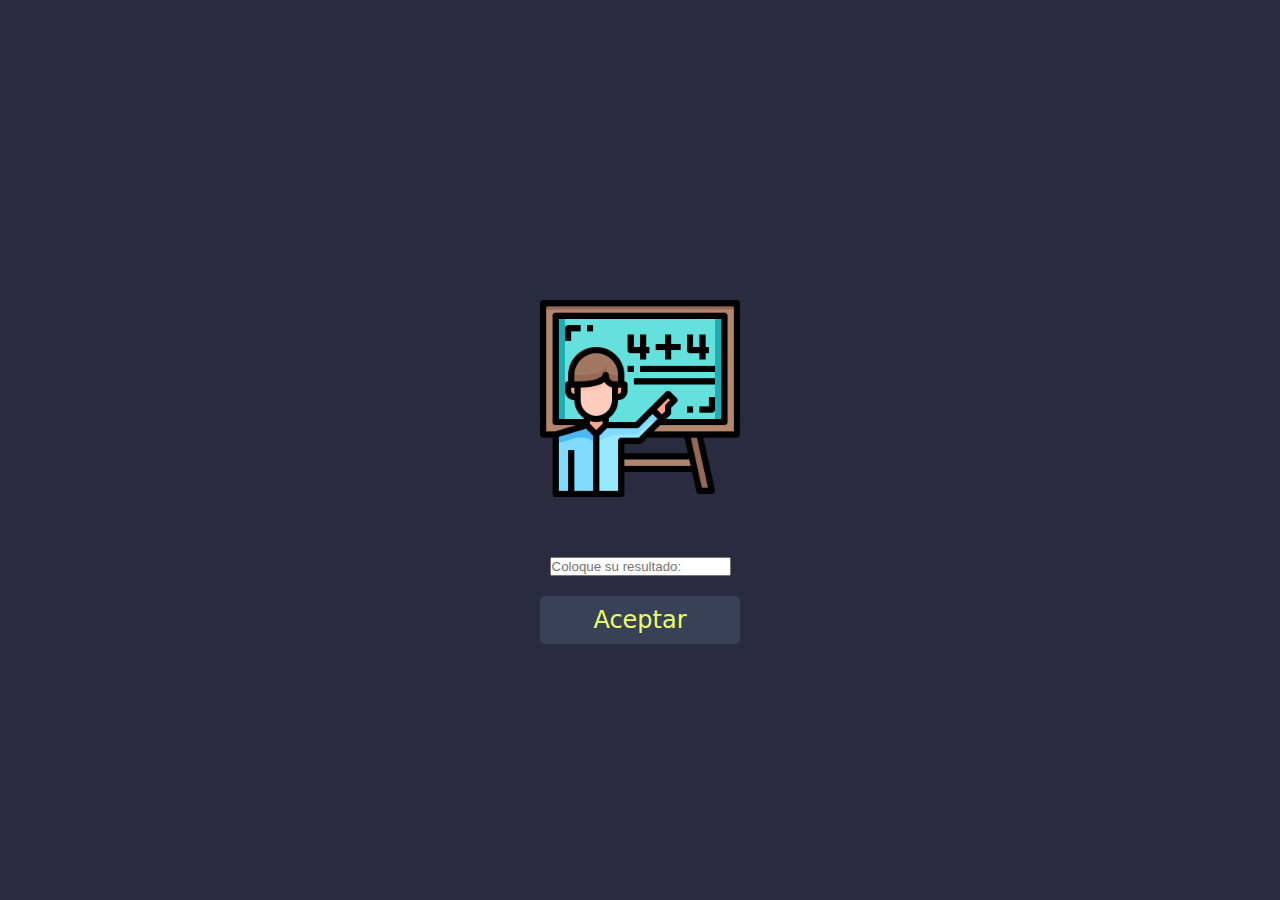
==== pages/examen.html @ fe470232 "Se modificó el proyecto del preentrgable 1" ====
<!DOCTYPE html>
<html lang="en">
  <head>
    <meta charset="UTF-8" />
    <meta name="viewport" content="width=device-width, initial-scale=1.0" />
    <title>Juego | Desafío Matemático</title>
    <link rel="stylesheet" href="../css/style.css" />
    <link rel="icon" href="../img/cerebro.png" />
  </head>
  <body>
    <section class="container">
      <h3 id="puntaje"></h3>
      <h3 id="dificultad_elegida"></h3>
      <img src="../img/calculando.png" alt="" />
      <p id="nro_pregunta"></p>
      <div id="cuentas"></div>
      <input
        type="text"
        id="resultado_usuario"
        autocomplete="off"
        placeholder="Coloque su resultado:"
      />
      <button id="aceptar">Aceptar</button>
    </section>
    <script src="../script/script.js" defer></script>
  </body>
</html>
---- css/style.css ----
* {
  margin: 0;
  padding: 0;
}

body {
  color: white;
  font-family: system-ui, -apple-system, BlinkMacSystemFont, "Segoe UI", Roboto,
    Oxygen, Ubuntu, Cantarell, "Open Sans", "Helvetica Neue", sans-serif;
  background-color: #292c3e;
}

.container {
  max-width: 70%;
  text-align: center;
  margin: auto;
  display: flex;
  flex-direction: column;
  justify-content: center;
  align-items: center;
  height: 100vh;
}

section {
  display: flex;
  flex-direction: column;
  text-align: center;
  align-items: center;
  justify-content: center;
  gap: 20px;
}

section h1 {
  font-size: 2rem;
  color: #eaff6a;
  margin-bottom: 30px;
}

img {
  max-width: 100%;
  width: 200px;
}

button {
  background-color: #384155;
  border: none;
  border-radius: 5px;
  padding: 10px;
  width: 200px;
  cursor: pointer;
  font-family: system-ui, -apple-system, BlinkMacSystemFont, "Segoe UI", Roboto,
    Oxygen, Ubuntu, Cantarell, "Open Sans", "Helvetica Neue", sans-serif;
  font-size: 1.5rem;
  transition: 0.3s all ease-in-out;
  color: #eaff6a;
}

button:hover {
  background-color: #5f6373;
}

.cuadro {
  display: flex;
  gap: 15px;
  align-items: start;
}

.cuadro button {
  border-radius: 5px;
  text-align: center;
  width: 100% !important;
  font-size: 1rem !important;
  color: white;
}
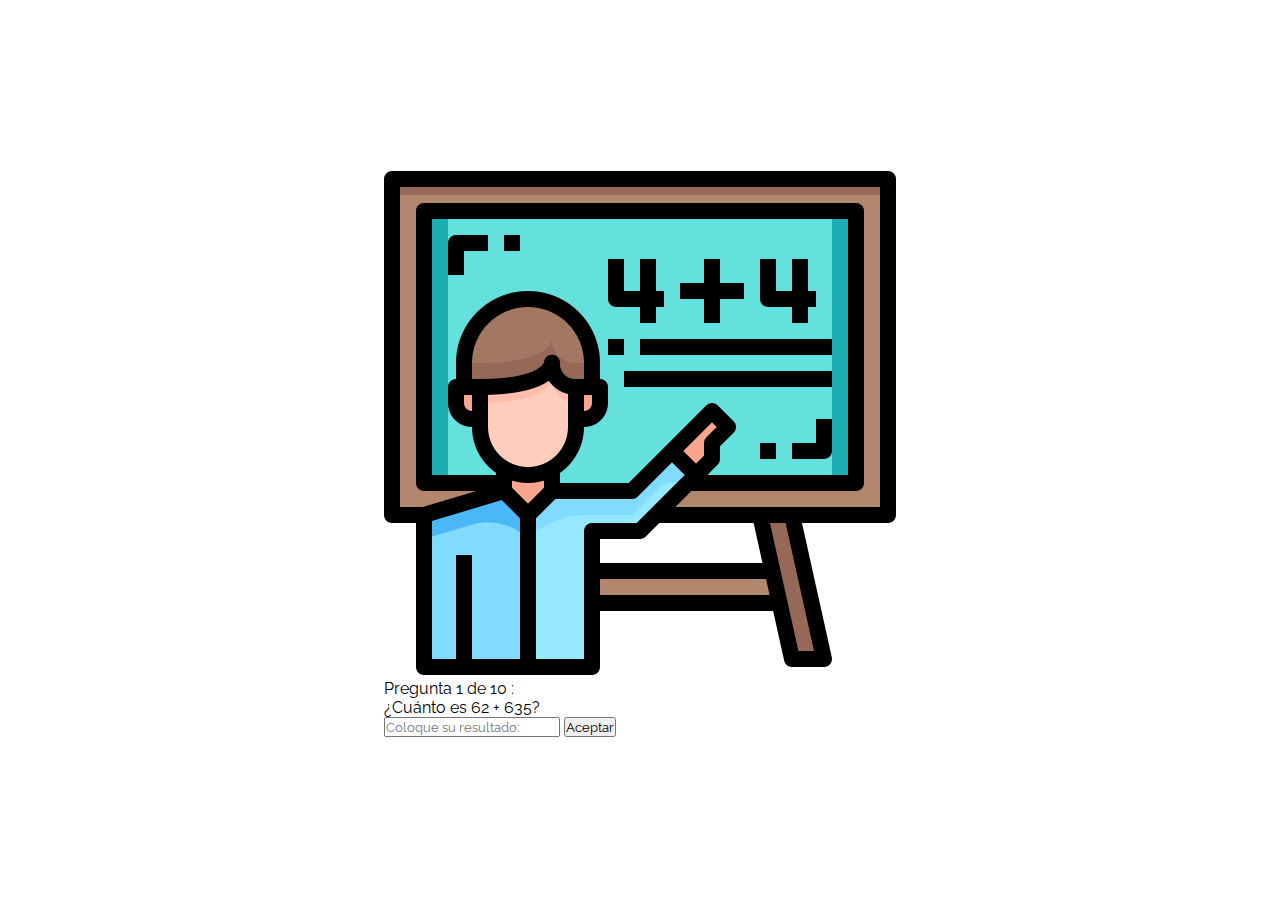
==== commit 9387f4ef: "Se agregó css al login y al register" ====
--- a/pages/examen.html
+++ b/pages/examen.html
@@ -8,7 +8,7 @@
     <link rel="icon" href="../img/cerebro.png" />
   </head>
   <body>
-    <section class="container">
+    <section class="">
       <h3 id="puntaje"></h3>
       <h3 id="dificultad_elegida"></h3>
       <img src="../img/calculando.png" alt="" />
@@ -22,6 +22,6 @@
       />
       <button id="aceptar">Aceptar</button>
     </section>
-    <script src="../script/script.js" defer></script>
+    <script src="../script/examen.js" defer></script>
   </body>
 </html>
--- a/css/style.css
+++ b/css/style.css
@@ -1,74 +1,242 @@
+@import url("https://fonts.googleapis.com/css2?family=Raleway:ital,wght@0,100..900;1,100..900&family=Roboto:ital,wght@0,100;0,300;0,400;0,500;0,700;0,900;1,100;1,300;1,400;1,500;1,700;1,900&display=swap");
+
+:root {
+  --primary-font: "Raleway", sans-serif;
+  --primary-color: #384155;
+}
+
 * {
   margin: 0;
   padding: 0;
-}
-
-body {
-  color: white;
-  font-family: system-ui, -apple-system, BlinkMacSystemFont, "Segoe UI", Roboto,
-    Oxygen, Ubuntu, Cantarell, "Open Sans", "Helvetica Neue", sans-serif;
-  background-color: #292c3e;
+  font-family: var(--primary-font);
+}
+
+body,
+html {
+  margin: 0;
+  height: 100%;
+  width: 100%;
+  display: flex;
+  justify-content: center;
+  align-items: center;
+  font-family: var(--primary-font);
 }
 
 .container {
-  max-width: 70%;
-  text-align: center;
-  margin: auto;
-  display: flex;
-  flex-direction: column;
-  justify-content: center;
-  align-items: center;
+  display: flex;
+  width: 100vw;
   height: 100vh;
-}
-
-section {
-  display: flex;
-  flex-direction: column;
-  text-align: center;
-  align-items: center;
-  justify-content: center;
+  background-color: #a9d0d1;
+}
+
+.explicacion-login {
+  display: flex;
+  flex-direction: column;
+  justify-content: center;
+  align-items: center;
+  text-align: center;
+  color: white;
+  width: 30%; /* 30% del ancho */
+}
+
+.explicacion-login h1 {
+  font-weight: 800;
+  color: white;
+  margin-bottom: 10px;
+  width: 100%;
+}
+
+.explicacion-login img {
+  object-fit: cover;
+  margin-top: 100px;
+  width: 100%;
+}
+
+.login-section {
+  background-color: white;
+  border-radius: 30px 0 0 30px;
+  display: flex;
+  flex-direction: column;
+  justify-content: center;
+  align-items: center;
+  height: 100vh;
   gap: 20px;
 }
 
-section h1 {
-  font-size: 2rem;
-  color: #eaff6a;
-  margin-bottom: 30px;
-}
-
-img {
-  max-width: 100%;
-  width: 200px;
-}
-
-button {
-  background-color: #384155;
+.login-form {
+  width: 50%;
+  display: flex;
+  flex-direction: column;
+  gap: 5px;
+  align-items: center;
+}
+
+.login-section h1 {
+  font-weight: 500;
+  width: 70%;
+  text-align: center;
+}
+
+.login-section input {
+  border: none;
+  border-bottom: 1px solid gray;
+  padding: 10px;
+  width: 100%;
+}
+
+.buttons button {
+  width: 100%;
+  margin-top: 5px;
+  padding: 7px;
   border: none;
   border-radius: 5px;
+  text-align: center;
+  font-size: 1rem;
+  color: white;
+  font-weight: bold;
+}
+
+#ingresar,
+#registrarse {
+  background-color: #a9d0d1;
+}
+
+#crear_cuenta {
+  background-color: transparent;
+  color: gray;
+  text-decoration: underline;
+}
+
+.buttons {
+  margin-top: 20px;
+}
+
+#ingresar:hover,
+#registrarse:hover {
+  background-color: #a5e2e4;
+  cursor: pointer;
+}
+
+#crear_cuenta:hover {
+  cursor: pointer;
+}
+
+/*Registro Exitoso*/
+.registro_exitoso {
+  display: flex;
+  flex-direction: column;
+  justify-content: center;
+  align-items: center;
+  margin: auto;
+  gap: 40px;
+  padding: 50px;
+  border-radius: 10px;
+  background-color: white;
+  box-shadow: 2px 2px 10px gray;
+  width: 50%;
+  text-align: center;
+}
+
+.registro_exitoso h1 {
+  font-weight: 900;
+  color: #44969b;
+}
+
+.registro_exitoso button {
   padding: 10px;
-  width: 200px;
+  color: white;
+  background-color: #a5e2e4;
+  border: none;
+  border-radius: 5px;
+  font-weight: 800;
+  box-shadow: 2px 2px 10px gray;
   cursor: pointer;
-  font-family: system-ui, -apple-system, BlinkMacSystemFont, "Segoe UI", Roboto,
-    Oxygen, Ubuntu, Cantarell, "Open Sans", "Helvetica Neue", sans-serif;
-  font-size: 1.5rem;
   transition: 0.3s all ease-in-out;
-  color: #eaff6a;
-}
-
-button:hover {
-  background-color: #5f6373;
-}
-
-.cuadro {
-  display: flex;
-  gap: 15px;
-  align-items: start;
-}
-
-.cuadro button {
-  border-radius: 5px;
-  text-align: center;
-  width: 100% !important;
-  font-size: 1rem !important;
-  color: white;
-}
+}
+
+.registro_exitoso button:hover {
+  background-color: #30787a;
+}
+
+/*Media queries*/
+
+/* X-Small devices (portrait phones, less than 576px)
+No media query for `xs` since this is the default in Bootstrap */
+
+/* Small devices (landscape phones, 576px and up) */
+@media (max-width: 576px) {
+}
+/* Medium devices (tablets, 768px and up) */
+@media (max-width: 768px) {
+}
+
+/* Large devices (desktops, 992px and up) */
+@media (max-width: 992px) {
+  .container {
+    display: flex;
+    flex-direction: column;
+    width: 100vw;
+    height: 100vh;
+    background-color: #a9d0d1;
+  }
+
+  .explicacion-login {
+    display: flex;
+    flex-direction: column;
+    justify-content: center;
+    align-items: center;
+    text-align: center;
+    color: white;
+    width: 100vw !important;
+  }
+  .explicacion-login h1 {
+    font-weight: 800;
+    color: white;
+    margin-top: 25px;
+  }
+
+  .explicacion-login img {
+    object-fit: cover;
+    margin-top: 10px;
+    width: 50%;
+  }
+
+  .login-section {
+    background-color: white;
+    border-radius: 0;
+    padding: 30px;
+    display: flex;
+    flex-direction: column;
+    justify-content: center;
+    align-items: center;
+    height: 100vh;
+    gap: 20px;
+  }
+
+  .login-form {
+    width: 50%;
+    display: flex;
+    flex-direction: column;
+    gap: 5px;
+    align-items: center;
+  }
+}
+
+/* X-Large devices (large desktops, 1200px and up) */
+@media (min-width: 993px) {
+  .login-section {
+    background-color: white;
+    border-radius: 30px 0 0 30px;
+    display: flex;
+    flex-direction: column;
+    justify-content: center;
+    align-items: center;
+    height: 100vh;
+    gap: 20px;
+    width: 100%;
+  }
+}
+
+/* XX-Large devices (larger desktops, 1400px and up) */
+@media (min-width: 1400px) {
+}
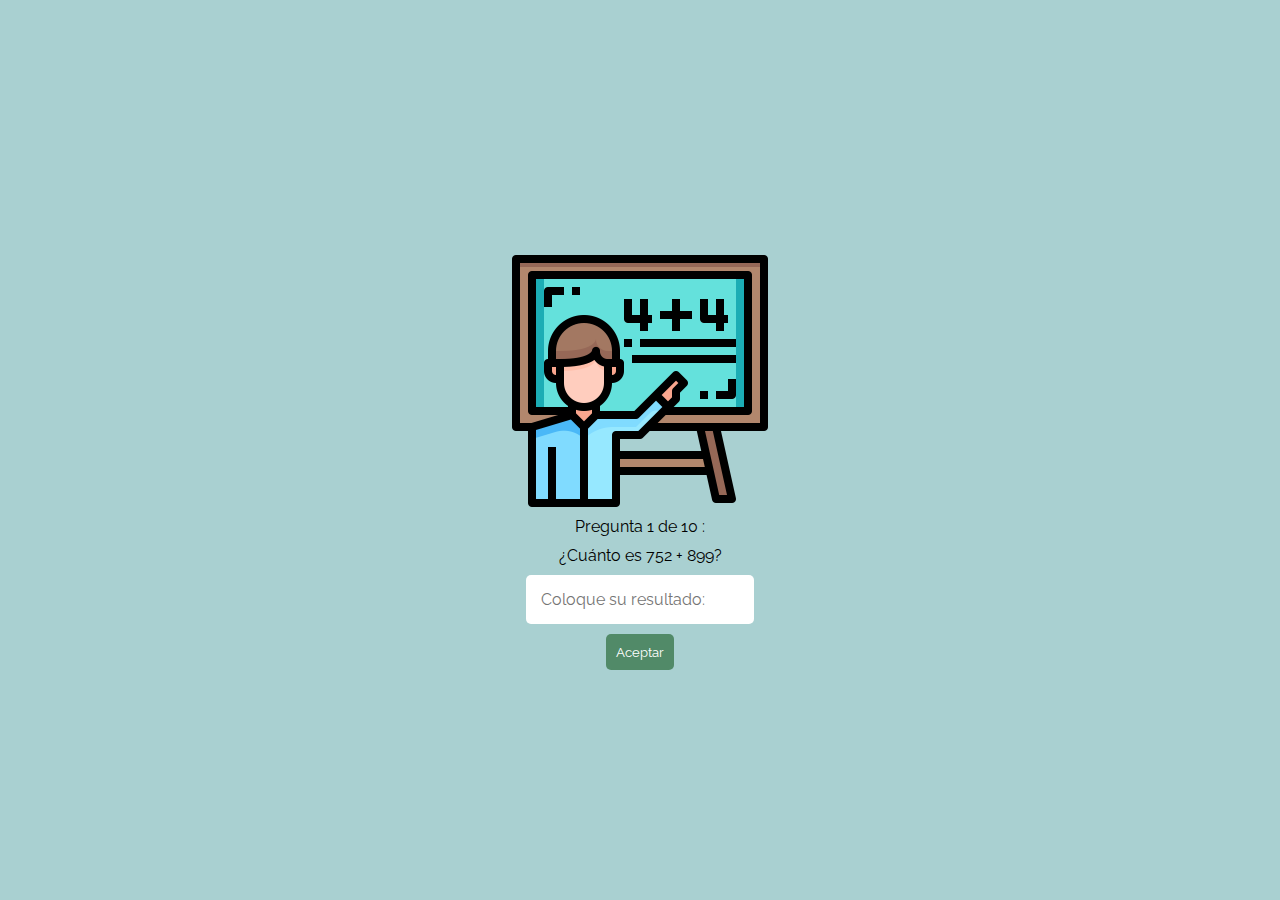
==== commit a02c50df: "Le agregué al proyecto el uso de SASS para seccionar mejor los estilos de cada pagina" ====
--- a/pages/examen.html
+++ b/pages/examen.html
@@ -7,8 +7,8 @@
     <link rel="stylesheet" href="../css/style.css" />
     <link rel="icon" href="../img/cerebro.png" />
   </head>
-  <body>
-    <section class="">
+  <body class="body-examen">
+    <section class="examen">
       <h3 id="puntaje"></h3>
       <h3 id="dificultad_elegida"></h3>
       <img src="../img/calculando.png" alt="" />
--- a/css/style.css
+++ b/css/style.css
@@ -1,10 +1,4 @@
 @import url("https://fonts.googleapis.com/css2?family=Raleway:ital,wght@0,100..900;1,100..900&family=Roboto:ital,wght@0,100;0,300;0,400;0,500;0,700;0,900;1,100;1,300;1,400;1,500;1,700;1,900&display=swap");
-
-:root {
-  --primary-font: "Raleway", sans-serif;
-  --primary-color: #384155;
-}
-
 * {
   margin: 0;
   padding: 0;
@@ -22,8 +16,22 @@
   font-family: var(--primary-font);
 }
 
+:root {
+  --primary-font: "Raleway", sans-serif;
+  --primary-color: #a9d0d1;
+  --secundary-color: white;
+}
+
+/* Estilos generales */
+* {
+  box-sizing: border-box;
+  margin: 0;
+  padding: 0;
+}
+
 .container {
   display: flex;
+  flex-direction: column;
   width: 100vw;
   height: 100vh;
   background-color: #a9d0d1;
@@ -36,45 +44,53 @@
   align-items: center;
   text-align: center;
   color: white;
-  width: 30%; /* 30% del ancho */
+  width: 100%;
+  height: 50vh; /* 50% del alto de la pantalla */
+  margin-top: 0px;
+  padding: 10px;
 }
 
 .explicacion-login h1 {
   font-weight: 800;
   color: white;
-  margin-bottom: 10px;
+  margin-bottom: 20px; /* Aumenta el margen inferior */
   width: 100%;
 }
 
 .explicacion-login img {
   object-fit: cover;
-  margin-top: 100px;
-  width: 100%;
+  margin-top: 20px;
+  width: 60%;
+  max-width: 300px;
 }
 
 .login-section {
   background-color: white;
-  border-radius: 30px 0 0 30px;
-  display: flex;
-  flex-direction: column;
-  justify-content: center;
-  align-items: center;
-  height: 100vh;
+  display: flex;
+  flex-direction: column;
+  justify-content: center;
+  align-items: center;
+  width: 100%;
+  height: 50vh; /* 50% del alto de la pantalla */
+  padding: 20px;
   gap: 20px;
 }
 
 .login-form {
-  width: 50%;
-  display: flex;
-  flex-direction: column;
-  gap: 5px;
+  width: 80%;
+  max-width: 400px;
+  display: flex;
+  flex-direction: column;
+  gap: 10px;
   align-items: center;
 }
 
 .login-section h1 {
-  font-weight: 500;
-  width: 70%;
+  font-weight: 600;
+  font-size: 1.2rem;
+  width: 100%;
   text-align: center;
+  margin-top: 10px; /* Aumenta el margen inferior */
 }
 
 .login-section input {
@@ -87,13 +103,14 @@
 .buttons button {
   width: 100%;
   margin-top: 5px;
-  padding: 7px;
+  padding: 10px;
   border: none;
   border-radius: 5px;
   text-align: center;
   font-size: 1rem;
   color: white;
   font-weight: bold;
+  margin-bottom: 10px;
 }
 
 #ingresar,
@@ -109,6 +126,7 @@
 
 .buttons {
   margin-top: 20px;
+  width: 100%;
 }
 
 #ingresar:hover,
@@ -121,6 +139,25 @@
   cursor: pointer;
 }
 
+/* Media Queries */
+@media (min-width: 768px) {
+  .container {
+    flex-direction: row;
+  }
+  .explicacion-login,
+  .login-section {
+    width: 50%;
+    height: 100vh;
+    padding: 0;
+  }
+  .explicacion-login img {
+    width: 100%;
+    margin-top: 100px;
+  }
+  .login-form {
+    width: 50%;
+  }
+}
 /*Registro Exitoso*/
 .registro_exitoso {
   display: flex;
@@ -158,85 +195,121 @@
   background-color: #30787a;
 }
 
-/*Media queries*/
-
-/* X-Small devices (portrait phones, less than 576px)
-No media query for `xs` since this is the default in Bootstrap */
-
-/* Small devices (landscape phones, 576px and up) */
-@media (max-width: 576px) {
-}
-/* Medium devices (tablets, 768px and up) */
-@media (max-width: 768px) {
-}
-
-/* Large devices (desktops, 992px and up) */
-@media (max-width: 992px) {
-  .container {
-    display: flex;
-    flex-direction: column;
-    width: 100vw;
-    height: 100vh;
-    background-color: #a9d0d1;
-  }
-
-  .explicacion-login {
-    display: flex;
-    flex-direction: column;
-    justify-content: center;
-    align-items: center;
-    text-align: center;
-    color: white;
-    width: 100vw !important;
-  }
-  .explicacion-login h1 {
-    font-weight: 800;
-    color: white;
-    margin-top: 25px;
-  }
-
-  .explicacion-login img {
-    object-fit: cover;
-    margin-top: 10px;
-    width: 50%;
-  }
-
-  .login-section {
-    background-color: white;
-    border-radius: 0;
-    padding: 30px;
-    display: flex;
-    flex-direction: column;
-    justify-content: center;
-    align-items: center;
-    height: 100vh;
-    gap: 20px;
-  }
-
-  .login-form {
-    width: 50%;
-    display: flex;
-    flex-direction: column;
-    gap: 5px;
-    align-items: center;
-  }
-}
-
-/* X-Large devices (large desktops, 1200px and up) */
-@media (min-width: 993px) {
-  .login-section {
-    background-color: white;
-    border-radius: 30px 0 0 30px;
-    display: flex;
-    flex-direction: column;
-    justify-content: center;
-    align-items: center;
-    height: 100vh;
-    gap: 20px;
-    width: 100%;
-  }
-}
-
-/* XX-Large devices (larger desktops, 1400px and up) */
-@media (min-width: 1400px) {
-}
+.presentacion {
+  display: flex;
+  flex-wrap: wrap;
+  align-items: stretch; /* Hacer que los elementos se estiren para ocupar toda la altura */
+}
+
+.bienvenida {
+  background-color: white;
+  width: 80%;
+  display: flex;
+  flex-direction: column;
+  justify-content: center;
+  align-items: center;
+  padding: 20px;
+}
+
+.bienvenida h1 {
+  margin-bottom: 30px;
+  color: var(--primary-color);
+}
+
+.bienvenida h4,
+.bienvenida ul {
+  list-style: none;
+  font-weight: 500;
+}
+
+.bienvenida ul li {
+  padding: 10px;
+}
+
+.bienvenida ul li strong {
+  color: var(--primary-color);
+}
+
+.bienvenida-ingreso {
+  width: 100%;
+  background-color: #a9d0d1;
+  display: flex;
+  flex-direction: column;
+  justify-content: center;
+  align-items: center;
+  flex-grow: 1; /* Hacer que este elemento crezca para ocupar todo el espacio disponible */
+  padding: 20px;
+  gap: 20px;
+}
+
+.bienvenida-ingreso img {
+  width: 100px;
+  border-radius: 100px;
+}
+
+.bienvenida-ingreso h3 {
+  font-weight: 800;
+  color: white;
+}
+
+.bienvenida-ingreso ul {
+  list-style: none;
+}
+
+.bienvenida-ingreso ul li {
+  font-weight: 420;
+  padding: 2px;
+}
+
+#empezar_examen {
+  background-color: var(--secundary-color);
+  padding: 10px;
+  border: none;
+  border-radius: 5px;
+  font-weight: 600;
+  color: black;
+  box-shadow: 1px 1px 10px gray;
+}
+
+#empezar_examen:hover {
+  cursor: pointer;
+  background-color: rgb(97, 148, 107);
+  color: white;
+}
+
+.body-examen {
+  background-color: var(--primary-color);
+}
+
+.examen {
+  display: flex;
+  flex-direction: column;
+  padding: 30px;
+  align-items: center;
+  justify-content: center;
+  gap: 10px;
+}
+.examen img {
+  width: 50%;
+}
+.examen input {
+  padding: 15px;
+  border: none;
+  border-radius: 5px;
+  font-size: 1rem;
+}
+.examen button {
+  background-color: rgb(81, 138, 104);
+  color: white;
+  padding: 10px;
+  border: none;
+  border-radius: 5px;
+  transition: 0.3s all ease-in-out;
+}
+.examen button:hover {
+  background-color: rgb(34, 57, 78);
+  color: white;
+  cursor: pointer;
+}
+
+/*# sourceMappingURL=style.css.map */
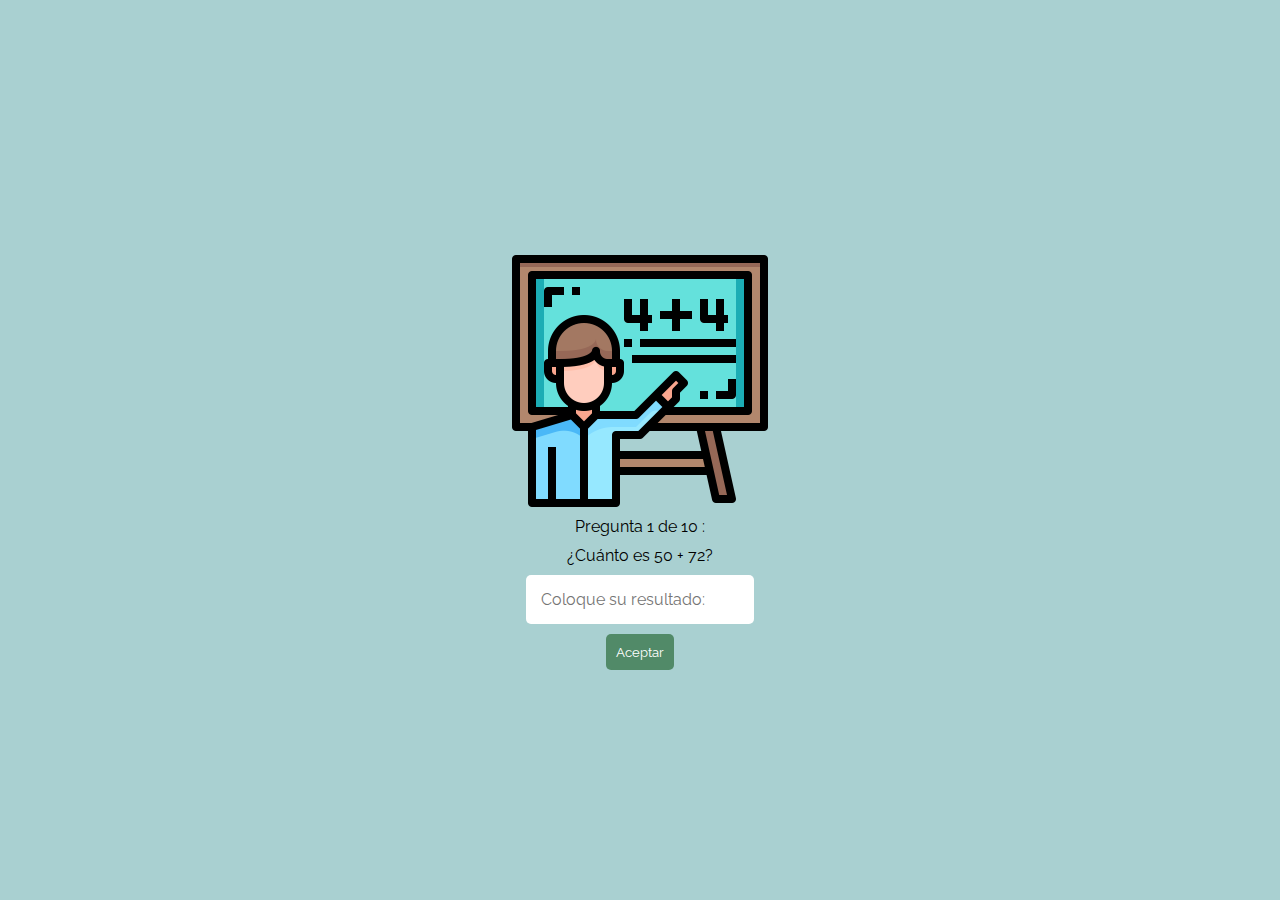
==== commit ad3e0487: "Arreglé la validación de los resultados en el examen.html" ====
--- a/pages/examen.html
+++ b/pages/examen.html
@@ -9,11 +9,11 @@
   </head>
   <body class="body-examen">
     <section class="examen">
-      <h3 id="puntaje"></h3>
+      <h3 id="puntaje" style="color: white; font-size: 0.8rem"></h3>
       <h3 id="dificultad_elegida"></h3>
-      <img src="../img/calculando.png" alt="" />
+      <img src="../img/calculando.png" id="cerebro-img" alt="" />
       <p id="nro_pregunta"></p>
-      <div id="cuentas"></div>
+      <div id="cuentas" style="text-align: center"></div>
       <input
         type="text"
         id="resultado_usuario"
@@ -21,6 +21,7 @@
         placeholder="Coloque su resultado:"
       />
       <button id="aceptar">Aceptar</button>
+      <button id="salir" style="display: none">Salir de la plataforma</button>
     </section>
     <script src="../script/examen.js" defer></script>
   </body>
